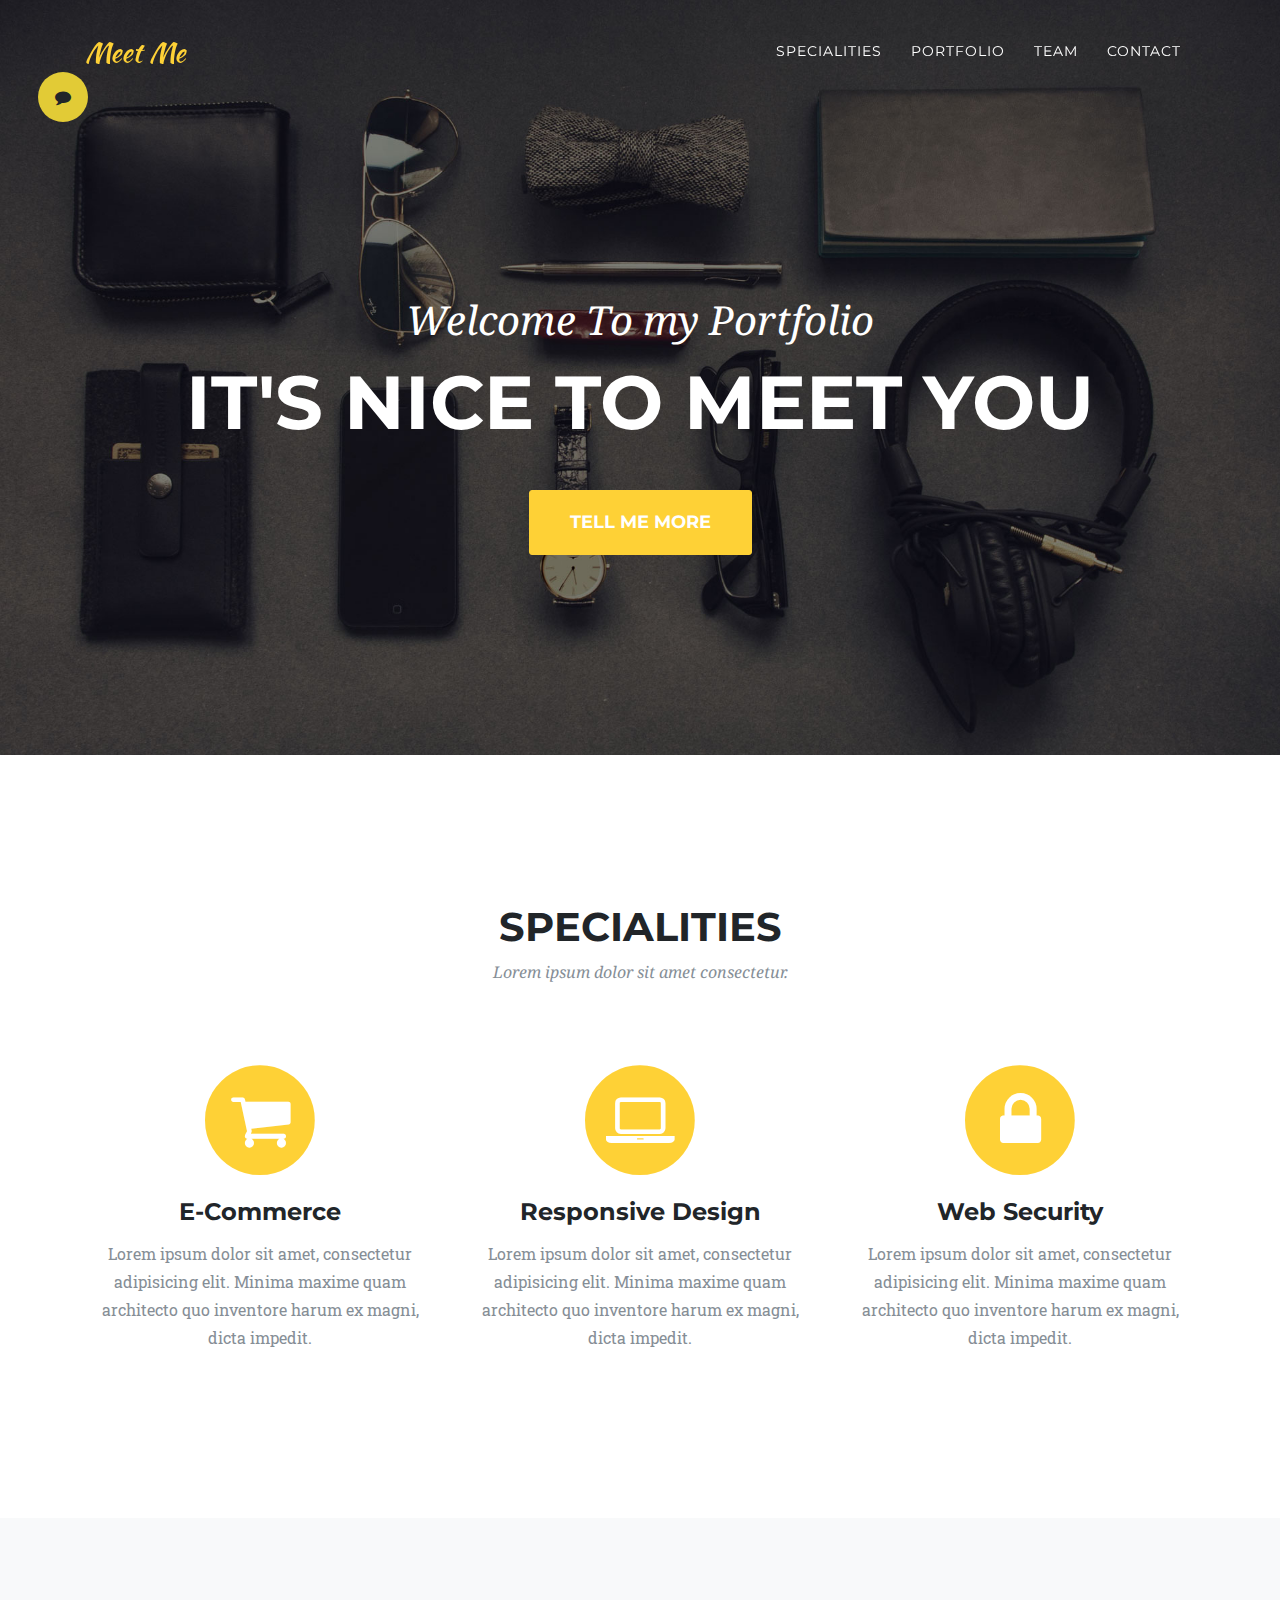
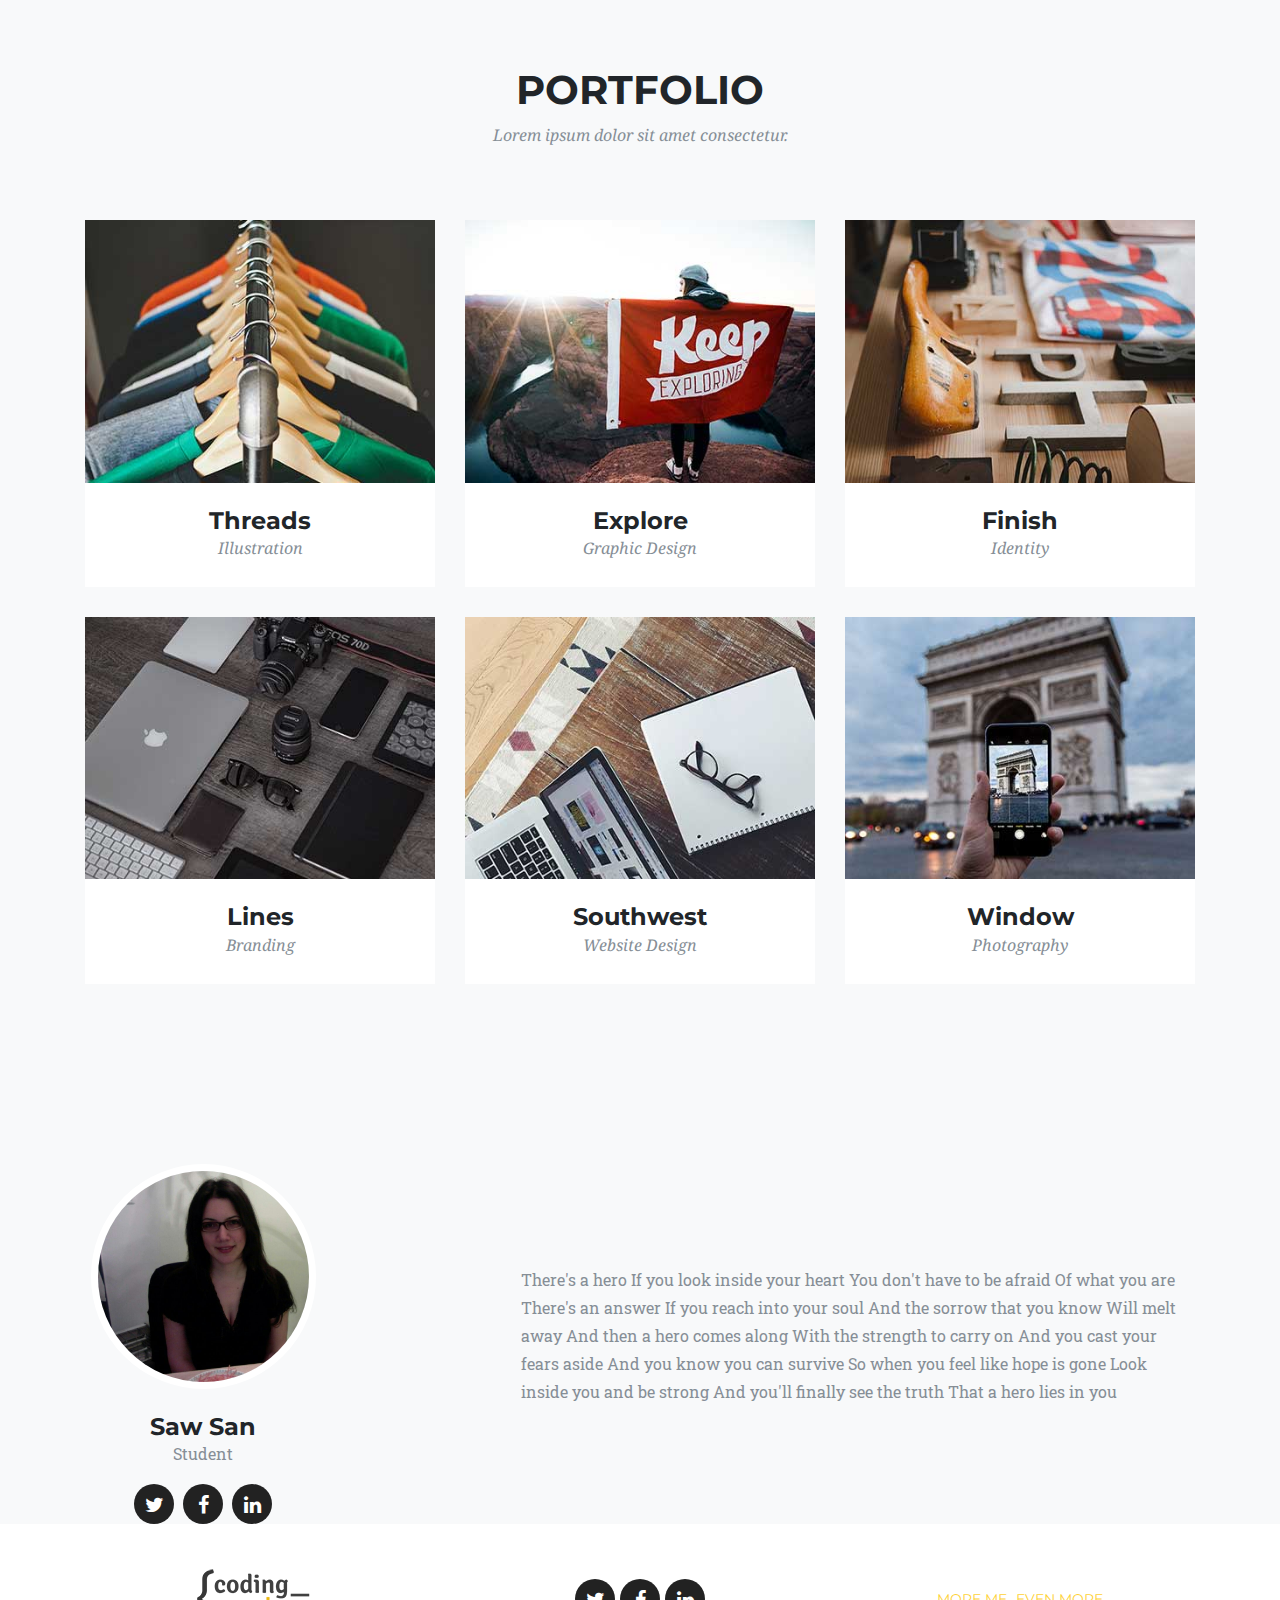
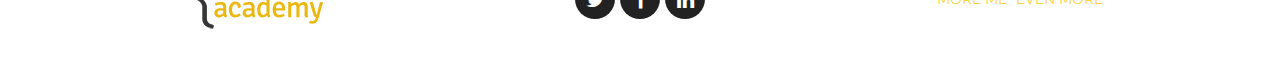
==== index.html @ 02a00d08 "saw first commit" ====
<!DOCTYPE html>
<html lang="en">

<head>

  <meta charset="utf-8">
  <meta name="viewport" content="width=device-width, initial-scale=1, shrink-to-fit=no">
  <meta name="description" content="">
  <meta name="author" content="">

  <title>Sawsans</title>

  <!-- Bootstrap core CSS -->
  <link href="vendor/bootstrap/css/bootstrap.min.css" rel="stylesheet">

  <!-- Custom fonts for this template -->
  <link href="vendor/font-awesome/css/font-awesome.min.css" rel="stylesheet" type="text/css">
  <link href="https://fonts.googleapis.com/css?family=Montserrat:400,700" rel="stylesheet" type="text/css">
  <link href='https://fonts.googleapis.com/css?family=Kaushan+Script' rel='stylesheet' type='text/css'>
  <link href='https://fonts.googleapis.com/css?family=Droid+Serif:400,700,400italic,700italic' rel='stylesheet' type='text/css'>
  <link href='https://fonts.googleapis.com/css?family=Roboto+Slab:400,100,300,700' rel='stylesheet' type='text/css'>

  <!-- Custom styles for this template -->
  <link href="css/ca-gallery.css" rel="stylesheet">

</head>

<body id="page-top">

  <div class="offcanvas-btn" onClick="openCanvas()">
    <i class="fa fa-comment" aria-hidden="true"></i>
  </div>
  <aside class="offcanvas-aside">

  <!-- Contact -->
  <section id="contact">
    <h4>Contact ME</h4>
  </section>
    
  </aside>

  <!-- Navigation -->
  <nav class="navbar navbar-expand-lg navbar-dark fixed-top" id="mainNav">
    <div class="container">
      <a class="navbar-brand js-scroll-trigger" href="#page-top">Meet Me</a>
      <button class="navbar-toggler navbar-toggler-right" type="button" data-toggle="collapse" data-target="#navbarResponsive"
        aria-controls="navbarResponsive" aria-expanded="false" aria-label="Toggle navigation">
          <i class="fa fa-bars"></i>
        </button>
      <div class="collapse navbar-collapse" id="navbarResponsive">
        <ul class="navbar-nav ml-auto">
          <li class="nav-item">
            <a class="nav-link js-scroll-trigger" href="#services">Specialities</a>
          </li>
          <li class="nav-item">
            <a class="nav-link js-scroll-trigger" href="#portfolio">Portfolio</a>
          </li>
          <li class="nav-item">
            <a class="nav-link js-scroll-trigger" href="#team">Team</a>
          </li>
          <li class="nav-item">
            <a class="nav-link js-scroll-trigger" href="#contact">Contact</a>
          </li>
        </ul>
      </div>
    </div>
  </nav>

  <!-- Header -->
  <header class="masthead">
    <div class="container">
      <div class="intro-text">
        <div class="intro-lead-in">Welcome To my Portfolio</div>
        <div class="intro-heading">It's Nice To Meet You</div>
        <a class="btn btn-xl js-scroll-trigger" href="#services">Tell Me More</a>
      </div>
    </div>
  </header>

  <!-- Services -->
  <section id="services">
    <div class="container">
      <div class="row">
        <div class="col-lg-12 text-center">
          <h2 class="section-heading">Specialities</h2>
          <h3 class="section-subheading text-muted">Lorem ipsum dolor sit amet consectetur.</h3>
        </div>
      </div>
      <div class="row text-center">
        <div class="col-md-4">
          <span class="fa-stack fa-4x">
              <i class="fa fa-circle fa-stack-2x text-primary"></i>
              <i class="fa fa-shopping-cart fa-stack-1x fa-inverse"></i>
            </span>
          <h4 class="service-heading">E-Commerce</h4>
          <p class="text-muted">Lorem ipsum dolor sit amet, consectetur adipisicing elit. Minima maxime quam architecto quo inventore harum ex
            magni, dicta impedit.</p>
        </div>
        <div class="col-md-4">
          <span class="fa-stack fa-4x">
              <i class="fa fa-circle fa-stack-2x text-primary"></i>
              <i class="fa fa-laptop fa-stack-1x fa-inverse"></i>
            </span>
          <h4 class="service-heading">Responsive Design</h4>
          <p class="text-muted">Lorem ipsum dolor sit amet, consectetur adipisicing elit. Minima maxime quam architecto quo inventore harum ex
            magni, dicta impedit.</p>
        </div>
        <div class="col-md-4">
          <span class="fa-stack fa-4x">
              <i class="fa fa-circle fa-stack-2x text-primary"></i>
              <i class="fa fa-lock fa-stack-1x fa-inverse"></i>
            </span>
          <h4 class="service-heading">Web Security</h4>
          <p class="text-muted">Lorem ipsum dolor sit amet, consectetur adipisicing elit. Minima maxime quam architecto quo inventore harum ex
            magni, dicta impedit.</p>
        </div>
      </div>
    </div>
  </section>

  <!-- Portfolio Grid -->
  <section class="bg-light" id="portfolio">
    <div class="container">
      <div class="row">
        <div class="col-lg-12 text-center">
          <h2 class="section-heading">Portfolio</h2>
          <h3 class="section-subheading text-muted">Lorem ipsum dolor sit amet consectetur.</h3>
        </div>
      </div>
      <div class="row">
        <div class="col-md-4 col-sm-6 portfolio-item">
          <a class="portfolio-link" data-toggle="modal" href="#portfolioModal1">
            <div class="portfolio-hover">
              <div class="portfolio-hover-content">
                <i class="fa fa-plus fa-3x"></i>
              </div>
            </div>
            <img class="img-fluid" src="img/portfolio/01-thumbnail.jpg" alt="">
          </a>
          <div class="portfolio-caption">
            <h4>Threads</h4>
            <p class="text-muted">Illustration</p>
          </div>
        </div>
        <div class="col-md-4 col-sm-6 portfolio-item">
          <a class="portfolio-link" data-toggle="modal" href="#portfolioModal2">
            <div class="portfolio-hover">
              <div class="portfolio-hover-content">
                <i class="fa fa-plus fa-3x"></i>
              </div>
            </div>
            <img class="img-fluid" src="img/portfolio/02-thumbnail.jpg" alt="">
          </a>
          <div class="portfolio-caption">
            <h4>Explore</h4>
            <p class="text-muted">Graphic Design</p>
          </div>
        </div>
        <div class="col-md-4 col-sm-6 portfolio-item">
          <a class="portfolio-link" data-toggle="modal" href="#portfolioModal3">
            <div class="portfolio-hover">
              <div class="portfolio-hover-content">
                <i class="fa fa-plus fa-3x"></i>
              </div>
            </div>
            <img class="img-fluid" src="img/portfolio/03-thumbnail.jpg" alt="">
          </a>
          <div class="portfolio-caption">
            <h4>Finish</h4>
            <p class="text-muted">Identity</p>
          </div>
        </div>
        <div class="col-md-4 col-sm-6 portfolio-item">
          <a class="portfolio-link" data-toggle="modal" href="#portfolioModal4">
            <div class="portfolio-hover">
              <div class="portfolio-hover-content">
                <i class="fa fa-plus fa-3x"></i>
              </div>
            </div>
            <img class="img-fluid" src="img/portfolio/04-thumbnail.jpg" alt="">
          </a>
          <div class="portfolio-caption">
            <h4>Lines</h4>
            <p class="text-muted">Branding</p>
          </div>
        </div>
        <div class="col-md-4 col-sm-6 portfolio-item">
          <a class="portfolio-link" data-toggle="modal" href="#portfolioModal5">
            <div class="portfolio-hover">
              <div class="portfolio-hover-content">
                <i class="fa fa-plus fa-3x"></i>
              </div>
            </div>
            <img class="img-fluid" src="img/portfolio/05-thumbnail.jpg" alt="">
          </a>
          <div class="portfolio-caption">
            <h4>Southwest</h4>
            <p class="text-muted">Website Design</p>
          </div>
        </div>
        <div class="col-md-4 col-sm-6 portfolio-item">
          <a class="portfolio-link" data-toggle="modal" href="#portfolioModal6">
            <div class="portfolio-hover">
              <div class="portfolio-hover-content">
                <i class="fa fa-plus fa-3x"></i>
              </div>
            </div>
            <img class="img-fluid" src="img/portfolio/06-thumbnail.jpg" alt="">
          </a>
          <div class="portfolio-caption">
            <h4>Window</h4>
            <p class="text-muted">Photography</p>
          </div>
        </div>
      </div>
    </div>
  </section>


  <!-- Team -->
  <section class="bg-light" id="team" style="padding: 0px;">
      <div class="row">
        <div class="col-sm-4">
          <div class="team-member">
            <img class="mx-auto rounded-circle" src="img/team/2.jpg" alt="">
            <h4>Saw San</h4>
            <p class="text-muted">Student</p>
            <ul class="list-inline social-buttons">
              <li class="list-inline-item">
                <a href="https://twitter.com/SawsanElhade">
                    <i class="fa fa-twitter"></i>
                  </a>
              </li>
              <li class="list-inline-item">
                <a href="http://facebook.com/SawsanElhadi1979" >
                    <i class="fa fa-facebook"></i>
                  </a>
              </li>
              <li class="list-inline-item">
                <a href="https://www.linkedin.com/in/sawsan-elhade-a2a3b612a/">
                    <i class="fa fa-linkedin"></i>
                  </a>
              </li>
            </ul>
          </div>
        </div>
        <div class="col-sm-8 flex-align-center">
            <p class="large text-muted  about-description">
              There's a hero
              If you look inside your heart
              You don't have to be afraid
              Of what you are
              There's an answer
              If you reach into your soul
              And the sorrow that you know
              Will melt away
              
              And then a hero comes along
              With the strength to carry on
              And you cast your fears aside
              And you know you can survive
              So when you feel like hope is gone
              Look inside you and be strong
              And you'll finally see the truth
              That a hero lies in you</p>    
        </div>
      </div>
  </section>


  <!-- Footer -->
  <footer>
    <div class="container">
      <div class="row">
        <div class="col-md-4 flex-align-center">
          <a href="http://coding-academy.org" target="_blank">
            <img src="./img/ca-logo.png" alt="">
          </a>
        </div>
        <div class="col-md-4 flex-align-center">
          <ul class="list-inline social-buttons flex-align-center">
            <li class="list-inline-item">
              <a href="https://twitter.com/SawsanElhade">
                  <i class="fa fa-twitter"></i>
                </a>
            </li>
            <li class="list-inline-item flex-align-center">
              <a href="https://www.facebook.com/SawsanElhadi1979">
                  <i class="fa fa-facebook"></i>
                </a>
            </li>
            <li class="list-inline-item">
              <a href="https://www.linkedin.com/in/sawsan-elhade-a2a3b612a/">
                  <i class="fa fa-linkedin"></i>
                </a>
            </li>
          </ul>
        </div>
        <div class="col-md-4 flex-align-center">
            <ul class="list-inline quicklinks">
            <li class="list-inline-item">
              <a href="#">More Me</a>
            </li>
            <li class="list-inline-item">
              <a href="#">Even More</a>
            </li>
          </ul>
        </div>
      </div>
    </div>
  </footer>

  <!-- Portfolio Modals -->

  <!-- Modal 1 -->
  <div class="portfolio-modal modal fade" id="portfolioModal1" tabindex="-1" role="dialog" aria-hidden="true">
    <div class="modal-dialog">
      <div class="modal-content">
        <div class="close-modal" data-dismiss="modal">
          <div class="lr">
            <div class="rl"></div>
          </div>
        </div>
        <div class="container">
          <div class="row">
            <div class="col-lg-8 mx-auto">
              <div class="modal-body">
                <!-- Project Details Go Here -->
                <h2>Project Name</h2>
                <p class="item-intro text-muted">Lorem ipsum dolor sit amet consectetur.</p>
                <img class="img-fluid d-block mx-auto" src="img/portfolio/01-full.jpg" alt="">
                <p>Use this area to describe your project. Lorem ipsum dolor sit amet, consectetur adipisicing elit. Est blanditiis
                  dolorem culpa incidunt minus dignissimos deserunt repellat aperiam quasi sunt officia expedita beatae cupiditate,
                  maiores repudiandae, nostrum, reiciendis facere nemo!</p>
                <ul class="list-inline">
                  <li>Date: January 2017</li>
                  <li>Client: Threads</li>
                  <li>Category: Illustration</li>
                </ul>
                <button class="btn btn-primary" data-dismiss="modal" type="button">
                    <i class="fa fa-times"></i>
                    Close Project</button>
              </div>
            </div>
          </div>
        </div>
      </div>
    </div>
  </div>

  <!-- Modal 2 -->
  <div class="portfolio-modal modal fade" id="portfolioModal2" tabindex="-1" role="dialog" aria-hidden="true">
    <div class="modal-dialog">
      <div class="modal-content">
        <div class="close-modal" data-dismiss="modal">
          <div class="lr">
            <div class="rl"></div>
          </div>
        </div>
        <div class="container">
          <div class="row">
            <div class="col-lg-8 mx-auto">
              <div class="modal-body">
                <!-- Project Details Go Here -->
                <h2>Project Name</h2>
                <p class="item-intro text-muted">Lorem ipsum dolor sit amet consectetur.</p>
                <img class="img-fluid d-block mx-auto" src="img/portfolio/02-full.jpg" alt="">
                <p>Use this area to describe your project. Lorem ipsum dolor sit amet, consectetur adipisicing elit. Est blanditiis
                  dolorem culpa incidunt minus dignissimos deserunt repellat aperiam quasi sunt officia expedita beatae cupiditate,
                  maiores repudiandae, nostrum, reiciendis facere nemo!</p>
                <ul class="list-inline">
                  <li>Date: January 2017</li>
                  <li>Client: Explore</li>
                  <li>Category: Graphic Design</li>
                </ul>
                <button class="btn btn-primary" data-dismiss="modal" type="button">
                    <i class="fa fa-times"></i>
                    Close Project</button>
              </div>
            </div>
          </div>
        </div>
      </div>
    </div>
  </div>

  <!-- Modal 3 -->
  <div class="portfolio-modal modal fade" id="portfolioModal3" tabindex="-1" role="dialog" aria-hidden="true">
    <div class="modal-dialog">
      <div class="modal-content">
        <div class="close-modal" data-dismiss="modal">
          <div class="lr">
            <div class="rl"></div>
          </div>
        </div>
        <div class="container">
          <div class="row">
            <div class="col-lg-8 mx-auto">
              <div class="modal-body">
                <!-- Project Details Go Here -->
                <h2>Project Name</h2>
                <p class="item-intro text-muted">Lorem ipsum dolor sit amet consectetur.</p>
                <img class="img-fluid d-block mx-auto" src="img/portfolio/03-full.jpg" alt="">
                <p>Use this area to describe your project. Lorem ipsum dolor sit amet, consectetur adipisicing elit. Est blanditiis
                  dolorem culpa incidunt minus dignissimos deserunt repellat aperiam quasi sunt officia expedita beatae cupiditate,
                  maiores repudiandae, nostrum, reiciendis facere nemo!</p>
                <ul class="list-inline">
                  <li>Date: January 2017</li>
                  <li>Client: Finish</li>
                  <li>Category: Identity</li>
                </ul>
                <button class="btn btn-primary" data-dismiss="modal" type="button">
                    <i class="fa fa-times"></i>
                    Close Project</button>
              </div>
            </div>
          </div>
        </div>
      </div>
    </div>
  </div>

  <!-- Modal 4 -->
  <div class="portfolio-modal modal fade" id="portfolioModal4" tabindex="-1" role="dialog" aria-hidden="true">
    <div class="modal-dialog">
      <div class="modal-content">
        <div class="close-modal" data-dismiss="modal">
          <div class="lr">
            <div class="rl"></div>
          </div>
        </div>
        <div class="container">
          <div class="row">
            <div class="col-lg-8 mx-auto">
              <div class="modal-body">
                <!-- Project Details Go Here -->
                <h2>Project Name</h2>
                <p class="item-intro text-muted">Lorem ipsum dolor sit amet consectetur.</p>
                <img class="img-fluid d-block mx-auto" src="img/portfolio/04-full.jpg" alt="">
                <p>Use this area to describe your project. Lorem ipsum dolor sit amet, consectetur adipisicing elit. Est blanditiis
                  dolorem culpa incidunt minus dignissimos deserunt repellat aperiam quasi sunt officia expedita beatae cupiditate,
                  maiores repudiandae, nostrum, reiciendis facere nemo!</p>
                <ul class="list-inline">
                  <li>Date: January 2017</li>
                  <li>Client: Lines</li>
                  <li>Category: Branding</li>
                </ul>
                <button class="btn btn-primary" data-dismiss="modal" type="button">
                    <i class="fa fa-times"></i>
                    Close Project</button>
              </div>
            </div>
          </div>
        </div>
      </div>
    </div>
  </div>

  <!-- Modal 5 -->
  <div class="portfolio-modal modal fade" id="portfolioModal5" tabindex="-1" role="dialog" aria-hidden="true">
    <div class="modal-dialog">
      <div class="modal-content">
        <div class="close-modal" data-dismiss="modal">
          <div class="lr">
            <div class="rl"></div>
          </div>
        </div>
        <div class="container">
          <div class="row">
            <div class="col-lg-8 mx-auto">
              <div class="modal-body">
                <!-- Project Details Go Here -->
                <h2>Project Name</h2>
                <p class="item-intro text-muted">Lorem ipsum dolor sit amet consectetur.</p>
                <img class="img-fluid d-block mx-auto" src="img/portfolio/05-full.jpg" alt="">
                <p>Use this area to describe your project. Lorem ipsum dolor sit amet, consectetur adipisicing elit. Est blanditiis
                  dolorem culpa incidunt minus dignissimos deserunt repellat aperiam quasi sunt officia expedita beatae cupiditate,
                  maiores repudiandae, nostrum, reiciendis facere nemo!</p>
                <ul class="list-inline">
                  <li>Date: January 2017</li>
                  <li>Client: Southwest</li>
                  <li>Category: Website Design</li>
                </ul>
                <button class="btn btn-primary" data-dismiss="modal" type="button">
                    <i class="fa fa-times"></i>
                    Close Project</button>
              </div>
            </div>
          </div>
        </div>
      </div>
    </div>
  </div>

  <!-- Modal 6 -->
  <div class="portfolio-modal modal fade" id="portfolioModal6" tabindex="-1" role="dialog" aria-hidden="true">
    <div class="modal-dialog">
      <div class="modal-content">
        <div class="close-modal" data-dismiss="modal">
          <div class="lr">
            <div class="rl"></div>
          </div>
        </div>
        <div class="container">
          <div class="row">
            <div class="col-lg-8 mx-auto">
              <div class="modal-body">
                <!-- Project Details Go Here -->
                <h2>Project Name</h2>
                <p class="item-intro text-muted">Lorem ipsum dolor sit amet consectetur.</p>
                <img class="img-fluid d-block mx-auto" src="img/portfolio/06-full.jpg" alt="">
                <p>Use this area to describe your project. Lorem ipsum dolor sit amet, consectetur adipisicing elit. Est blanditiis
                  dolorem culpa incidunt minus dignissimos deserunt repellat aperiam quasi sunt officia expedita beatae cupiditate,
                  maiores repudiandae, nostrum, reiciendis facere nemo!</p>
                <ul class="list-inline">
                  <li>Date: January 2017</li>
                  <li>Client: Window</li>
                  <li>Category: Photography</li>
                </ul>
                <button class="btn btn-primary" data-dismiss="modal" type="button">
                    <i class="fa fa-times"></i>
                    Close Project</button>
              </div>
            </div>
          </div>
        </div>
      </div>
    </div>
  </div>

  <!-- Bootstrap core JavaScript -->
  <script src="vendor/jquery/jquery.min.js"></script>
  <script src="vendor/popper/popper.min.js"></script>
  <script src="vendor/bootstrap/js/bootstrap.min.js"></script>

  <!-- Plugin JavaScript -->
  <script src="vendor/jquery-easing/jquery.easing.min.js"></script>

  <!-- Custom scripts for this template -->
  <script src="js/ca-gallery.js"></script>
  <script src="js/offCanvas.js"></script>


</body>

</html>
---- css/ca-gallery.css ----
body {
  overflow-x: hidden;
  font-family: 'Roboto Slab', 'Helvetica Neue', Helvetica, Arial, sans-serif; }

p {
  line-height: 1.75; }

a {
  color: #fed136; }
  a.active, a:active, a:focus, a:hover {
    color: #fec503; }

h1,
h2,
h3,
h4,
h5,
h6 {
  font-weight: 700;
  font-family: 'Montserrat', 'Helvetica Neue', Helvetica, Arial, sans-serif;
  text-transform: uppercase; }

section {
  padding: 100px 0; }
  section h2.section-heading {
    font-size: 40px;
    margin-top: 0;
    margin-bottom: 15px; }
  section h3.section-subheading {
    font-size: 16px;
    font-weight: 400;
    font-style: italic;
    margin-bottom: 75px;
    text-transform: none;
    font-family: 'Droid Serif', 'Helvetica Neue', Helvetica, Arial, sans-serif; }

@media (min-width: 768px) {
  section {
    padding: 150px 0; } }

::-moz-selection {
  background: #fed136;
  text-shadow: none; }

::selection {
  background: #fed136;
  text-shadow: none; }

img::selection {
  background: transparent; }

img::-moz-selection {
  background: transparent; }

body {
  -webkit-tap-highlight-color: #fed136; }

.offcanvas-btn {
  z-index: 100000;
  position: fixed;
  top: 8%;
  left: 3%;
  height: 50px;
  width: 50px;
  background: #e2cb36;
  border-radius: 50%;
  display: flex;
  justify-content: center;
  align-items: center;
  cursor: pointer;
  margin-left: 0;
  transition: all 0.3s ease; }

.offcanvas-btn-open {
  margin-left: 30vw; }

.offcanvas-aside {
  position: fixed;
  height: 100%;
  z-index: 100000;
  background: red;
  width: 30vw;
  left: -30vw;
  transition: all 0.3s ease;
  display: flex;
  flex-direction: column;
  align-items: center;
  justify-content: space-around; }
  .offcanvas-aside img {
    border-radius: 50%; }
  .offcanvas-aside p {
    text-align: center; }
  .offcanvas-aside .offcanvas-content-suffix {
    height: 20%; }

.offcanvas-aside-open {
  left: 0; }

#mainNav {
  background-color: #222222; }
  #mainNav .navbar-toggler {
    font-size: 12px;
    right: 0;
    padding: 13px;
    text-transform: uppercase;
    color: white;
    border: 0;
    background-color: #fed136;
    font-family: 'Montserrat', 'Helvetica Neue', Helvetica, Arial, sans-serif;
    text-transform: uppercase; }
  #mainNav .navbar-brand {
    color: #fed136;
    font-family: 'Kaushan Script', 'Helvetica Neue', Helvetica, Arial, cursive; }
    #mainNav .navbar-brand.active, #mainNav .navbar-brand:active, #mainNav .navbar-brand:focus, #mainNav .navbar-brand:hover {
      color: #fec503; }
  #mainNav .navbar-nav .nav-item .nav-link {
    font-size: 90%;
    font-weight: 400;
    padding: 0.75em 0;
    letter-spacing: 1px;
    color: white;
    font-family: 'Montserrat', 'Helvetica Neue', Helvetica, Arial, sans-serif;
    text-transform: uppercase; }
    #mainNav .navbar-nav .nav-item .nav-link.active, #mainNav .navbar-nav .nav-item .nav-link:hover {
      color: #fed136; }

@media (min-width: 992px) {
  #mainNav {
    padding-top: 25px;
    padding-bottom: 25px;
    -webkit-transition: padding-top 0.3s, padding-bottom 0.3s;
    -moz-transition: padding-top 0.3s, padding-bottom 0.3s;
    transition: padding-top 0.3s, padding-bottom 0.3s;
    border: none;
    background-color: transparent; }
    #mainNav .navbar-brand {
      font-size: 1.75em;
      -webkit-transition: all 0.3s;
      -moz-transition: all 0.3s;
      transition: all 0.3s; }
    #mainNav .navbar-nav .nav-item .nav-link {
      padding: 1.1em 1em !important; }
    #mainNav.navbar-shrink {
      padding-top: 0;
      padding-bottom: 0;
      background-color: #222222; }
      #mainNav.navbar-shrink .navbar-brand {
        font-size: 1.25em;
        padding: 12px 0; } }

header.masthead {
  text-align: center;
  color: white;
  background-image: url("../img/header-bg.jpg");
  background-repeat: no-repeat;
  background-attachment: scroll;
  background-position: center center;
  -webkit-background-size: cover;
  -moz-background-size: cover;
  -o-background-size: cover;
  background-size: cover; }
  header.masthead .intro-text {
    padding-top: 150px;
    padding-bottom: 100px; }
    header.masthead .intro-text .intro-lead-in {
      font-size: 22px;
      font-style: italic;
      line-height: 22px;
      margin-bottom: 25px;
      font-family: 'Droid Serif', 'Helvetica Neue', Helvetica, Arial, sans-serif; }
    header.masthead .intro-text .intro-heading {
      font-size: 50px;
      font-weight: 700;
      line-height: 50px;
      margin-bottom: 25px;
      font-family: 'Montserrat', 'Helvetica Neue', Helvetica, Arial, sans-serif;
      text-transform: uppercase; }

@media (min-width: 768px) {
  header.masthead .intro-text {
    padding-top: 300px;
    padding-bottom: 200px; }
    header.masthead .intro-text .intro-lead-in {
      font-size: 40px;
      font-style: italic;
      line-height: 40px;
      margin-bottom: 25px;
      font-family: 'Droid Serif', 'Helvetica Neue', Helvetica, Arial, sans-serif; }
    header.masthead .intro-text .intro-heading {
      font-size: 75px;
      font-weight: 700;
      line-height: 75px;
      margin-bottom: 50px;
      font-family: 'Montserrat', 'Helvetica Neue', Helvetica, Arial, sans-serif;
      text-transform: uppercase; } }

.service-heading {
  margin: 15px 0;
  text-transform: none; }

#portfolio .portfolio-item {
  right: 0;
  margin: 0 0 15px; }
  #portfolio .portfolio-item .portfolio-link {
    position: relative;
    display: block;
    max-width: 400px;
    margin: 0 auto;
    cursor: pointer; }
    #portfolio .portfolio-item .portfolio-link .portfolio-hover {
      position: absolute;
      width: 100%;
      height: 100%;
      -webkit-transition: all ease 0.5s;
      -moz-transition: all ease 0.5s;
      transition: all ease 0.5s;
      opacity: 0;
      background: rgba(254, 209, 54, 0.9); }
      #portfolio .portfolio-item .portfolio-link .portfolio-hover:hover {
        opacity: 1; }
      #portfolio .portfolio-item .portfolio-link .portfolio-hover .portfolio-hover-content {
        font-size: 20px;
        position: absolute;
        top: 50%;
        width: 100%;
        height: 20px;
        margin-top: -12px;
        text-align: center;
        color: white; }
        #portfolio .portfolio-item .portfolio-link .portfolio-hover .portfolio-hover-content i {
          margin-top: -12px; }
        #portfolio .portfolio-item .portfolio-link .portfolio-hover .portfolio-hover-content h3,
        #portfolio .portfolio-item .portfolio-link .portfolio-hover .portfolio-hover-content h4 {
          margin: 0; }
  #portfolio .portfolio-item .portfolio-caption {
    max-width: 400px;
    margin: 0 auto;
    padding: 25px;
    text-align: center;
    background-color: white; }
    #portfolio .portfolio-item .portfolio-caption h4 {
      margin: 0;
      text-transform: none; }
    #portfolio .portfolio-item .portfolio-caption p {
      font-size: 16px;
      font-style: italic;
      margin: 0;
      font-family: 'Droid Serif', 'Helvetica Neue', Helvetica, Arial, sans-serif; }

#portfolio * {
  z-index: 2; }

@media (min-width: 767px) {
  #portfolio .portfolio-item {
    margin: 0 0 30px; } }

.portfolio-modal .modal-dialog {
  max-width: none;
  height: 100%;
  margin: 0; }

.portfolio-modal .modal-content {
  min-height: 100%;
  padding: 100px 0;
  text-align: center;
  border: none;
  border-radius: 0;
  background-clip: border-box;
  -webkit-box-shadow: none;
  box-shadow: none; }
  .portfolio-modal .modal-content h2 {
    font-size: 3em;
    margin-bottom: 15px; }
  .portfolio-modal .modal-content p {
    margin-bottom: 30px; }
  .portfolio-modal .modal-content p.item-intro {
    font-size: 16px;
    font-style: italic;
    margin: 20px 0 30px;
    font-family: 'Droid Serif', 'Helvetica Neue', Helvetica, Arial, sans-serif; }
  .portfolio-modal .modal-content ul.list-inline {
    margin-top: 0;
    margin-bottom: 30px; }
  .portfolio-modal .modal-content img {
    margin-bottom: 30px; }
  .portfolio-modal .modal-content button {
    cursor: pointer; }

.portfolio-modal .close-modal {
  position: absolute;
  top: 25px;
  right: 25px;
  width: 75px;
  height: 75px;
  cursor: pointer;
  background-color: transparent; }
  .portfolio-modal .close-modal:hover {
    opacity: 0.3; }
  .portfolio-modal .close-modal .lr {
    /* Safari and Chrome */
    z-index: 1051;
    width: 1px;
    height: 75px;
    margin-left: 35px;
    /* IE 9 */
    -webkit-transform: rotate(45deg);
    -ms-transform: rotate(45deg);
    transform: rotate(45deg);
    background-color: #222222; }
    .portfolio-modal .close-modal .lr .rl {
      /* Safari and Chrome */
      z-index: 1052;
      width: 1px;
      height: 75px;
      /* IE 9 */
      -webkit-transform: rotate(90deg);
      -ms-transform: rotate(90deg);
      transform: rotate(90deg);
      background-color: #222222; }

.portfolio-modal .modal-backdrop {
  display: none;
  opacity: 0; }

.timeline {
  position: relative;
  padding: 0;
  list-style: none; }
  .timeline:before {
    position: absolute;
    top: 0;
    bottom: 0;
    left: 40px;
    width: 2px;
    margin-left: -1.5px;
    content: '';
    background-color: #f1f1f1; }
  .timeline > li {
    position: relative;
    min-height: 50px;
    margin-bottom: 50px; }
    .timeline > li:after, .timeline > li:before {
      display: table;
      content: ' '; }
    .timeline > li:after {
      clear: both; }
    .timeline > li .timeline-panel {
      position: relative;
      float: right;
      width: 100%;
      padding: 0 20px 0 100px;
      text-align: left; }
      .timeline > li .timeline-panel:before {
        right: auto;
        left: -15px;
        border-right-width: 15px;
        border-left-width: 0; }
      .timeline > li .timeline-panel:after {
        right: auto;
        left: -14px;
        border-right-width: 14px;
        border-left-width: 0; }
    .timeline > li .timeline-image {
      position: absolute;
      z-index: 100;
      left: 0;
      width: 80px;
      height: 80px;
      margin-left: 0;
      text-align: center;
      color: white;
      border: 7px solid #f1f1f1;
      border-radius: 100%;
      background-color: #fed136; }
      .timeline > li .timeline-image h4 {
        font-size: 10px;
        line-height: 14px;
        margin-top: 12px; }
    .timeline > li.timeline-inverted > .timeline-panel {
      float: right;
      padding: 0 20px 0 100px;
      text-align: left; }
      .timeline > li.timeline-inverted > .timeline-panel:before {
        right: auto;
        left: -15px;
        border-right-width: 15px;
        border-left-width: 0; }
      .timeline > li.timeline-inverted > .timeline-panel:after {
        right: auto;
        left: -14px;
        border-right-width: 14px;
        border-left-width: 0; }
    .timeline > li:last-child {
      margin-bottom: 0; }
  .timeline .timeline-heading h4 {
    margin-top: 0;
    color: inherit; }
    .timeline .timeline-heading h4.subheading {
      text-transform: none; }
  .timeline .timeline-body > ul,
  .timeline .timeline-body > p {
    margin-bottom: 0; }

@media (min-width: 768px) {
  .timeline:before {
    left: 50%; }
  .timeline > li {
    min-height: 100px;
    margin-bottom: 100px; }
    .timeline > li .timeline-panel {
      float: left;
      width: 41%;
      padding: 0 20px 20px 30px;
      text-align: right; }
    .timeline > li .timeline-image {
      left: 50%;
      width: 100px;
      height: 100px;
      margin-left: -50px; }
      .timeline > li .timeline-image h4 {
        font-size: 13px;
        line-height: 18px;
        margin-top: 16px; }
    .timeline > li.timeline-inverted > .timeline-panel {
      float: right;
      padding: 0 30px 20px 20px;
      text-align: left; } }

@media (min-width: 992px) {
  .timeline > li {
    min-height: 150px; }
    .timeline > li .timeline-panel {
      padding: 0 20px 20px; }
    .timeline > li .timeline-image {
      width: 150px;
      height: 150px;
      margin-left: -75px; }
      .timeline > li .timeline-image h4 {
        font-size: 18px;
        line-height: 26px;
        margin-top: 30px; }
    .timeline > li.timeline-inverted > .timeline-panel {
      padding: 0 20px 20px; } }

@media (min-width: 1200px) {
  .timeline > li {
    min-height: 170px; }
    .timeline > li .timeline-panel {
      padding: 0 20px 20px 100px; }
    .timeline > li .timeline-image {
      width: 170px;
      height: 170px;
      margin-left: -85px; }
      .timeline > li .timeline-image h4 {
        margin-top: 40px; }
    .timeline > li.timeline-inverted > .timeline-panel {
      padding: 0 100px 20px 20px; } }

.team-member {
  text-align: center; }
  .team-member img {
    width: 225px;
    height: 225px;
    border: 7px solid white; }
  .team-member h4 {
    margin-top: 25px;
    margin-bottom: 0;
    text-transform: none; }
  .team-member p {
    margin-top: 0; }

.about-description {
  max-width: 80%; }

@media (max-width: 800px) {
  .about-description {
    text-align: center;
    margin-top: 1rem;
    margin-bottom: 1rem; } }


footer {
  padding: 25px 0;
  text-align: center; }
  footer span.copyright {
    font-size: 90%;
    line-height: 40px;
    text-transform: none;
    font-family: 'Montserrat', 'Helvetica Neue', Helvetica, Arial, sans-serif;
    text-transform: uppercase; }
  footer ul.quicklinks {
    font-size: 90%;
    line-height: 40px;
    margin-bottom: 0;
    text-transform: none;
    font-family: 'Montserrat', 'Helvetica Neue', Helvetica, Arial, sans-serif;
    text-transform: uppercase; }

ul.social-buttons {
  margin-bottom: 0; }
  ul.social-buttons li a {
    font-size: 20px;
    line-height: 40px;
    display: block;
    width: 40px;
    height: 40px;
    -webkit-transition: all 0.3s;
    -moz-transition: all 0.3s;
    transition: all 0.3s;
    color: white;
    border-radius: 100%;
    outline: none;
    background-color: #222222; }
    ul.social-buttons li a:active, ul.social-buttons li a:focus, ul.social-buttons li a:hover {
      background-color: #fed136; }

.flex-align-center {
  display: flex;
  justify-content: center;
  align-items: center; }

.text-primary {
  color: #fed136 !important; }

.btn-primary {
  font-weight: 700;
  color: white;
  border-color: #fed136;
  background-color: #fed136;
  font-family: 'Montserrat', 'Helvetica Neue', Helvetica, Arial, sans-serif;
  text-transform: uppercase; }
  .btn-primary.focus, .btn-primary:focus {
    color: white;
    border-color: #b48b01;
    background-color: #fec503; }
  .btn-primary:hover {
    color: white;
    border-color: #f6bf01;
    background-color: #fec503; }
  .btn-primary.active, .btn-primary:active,
  .open > .btn-primary.dropdown-toggle {
    color: white;
    border-color: #f6bf01;
    background-color: #fec503; }
    .btn-primary.active.focus, .btn-primary.active:focus, .btn-primary.active:hover, .btn-primary:active.focus, .btn-primary:active:focus, .btn-primary:active:hover,
    .open > .btn-primary.dropdown-toggle.focus,
    .open > .btn-primary.dropdown-toggle:focus,
    .open > .btn-primary.dropdown-toggle:hover {
      color: white;
      border-color: #b48b01;
      background-color: #dcab01; }
  .btn-primary.active, .btn-primary:active,
  .open > .btn-primary.dropdown-toggle {
    background-image: none; }
  .btn-primary.disabled.focus, .btn-primary.disabled:focus, .btn-primary.disabled:hover, .btn-primary[disabled].focus, .btn-primary[disabled]:focus, .btn-primary[disabled]:hover,
  fieldset[disabled] .btn-primary.focus,
  fieldset[disabled] .btn-primary:focus,
  fieldset[disabled] .btn-primary:hover {
    border-color: #fed136;
    background-color: #fed136; }
  .btn-primary .badge {
    color: #fed136;
    background-color: white; }

.btn-xl {
  font-size: 18px;
  font-weight: 700;
  padding: 20px 40px;
  border-radius: 3px;
  color: white;
  border-color: #fed136;
  background-color: #fed136;
  font-family: 'Montserrat', 'Helvetica Neue', Helvetica, Arial, sans-serif;
  text-transform: uppercase; }
  .btn-xl.focus, .btn-xl:focus {
    color: white;
    border-color: #b48b01;
    background-color: #fec503; }
  .btn-xl:hover {
    color: white;
    border-color: #f6bf01;
    background-color: #fec503; }
  .btn-xl.active, .btn-xl:active,
  .open > .btn-xl.dropdown-toggle {
    color: white;
    border-color: #f6bf01;
    background-color: #fec503; }
    .btn-xl.active.focus, .btn-xl.active:focus, .btn-xl.active:hover, .btn-xl:active.focus, .btn-xl:active:focus, .btn-xl:active:hover,
    .open > .btn-xl.dropdown-toggle.focus,
    .open > .btn-xl.dropdown-toggle:focus,
    .open > .btn-xl.dropdown-toggle:hover {
      color: white;
      border-color: #b48b01;
      background-color: #dcab01; }
  .btn-xl.active, .btn-xl:active,
  .open > .btn-xl.dropdown-toggle {
    background-image: none; }
  .btn-xl.disabled.focus, .btn-xl.disabled:focus, .btn-xl.disabled:hover, .btn-xl[disabled].focus, .btn-xl[disabled]:focus, .btn-xl[disabled]:hover,
  fieldset[disabled] .btn-xl.focus,
  fieldset[disabled] .btn-xl:focus,
  fieldset[disabled] .btn-xl:hover {
    border-color: #fed136;
    background-color: #fed136; }
  .btn-xl .badge {
    color: #fed136;
    background-color: white; }
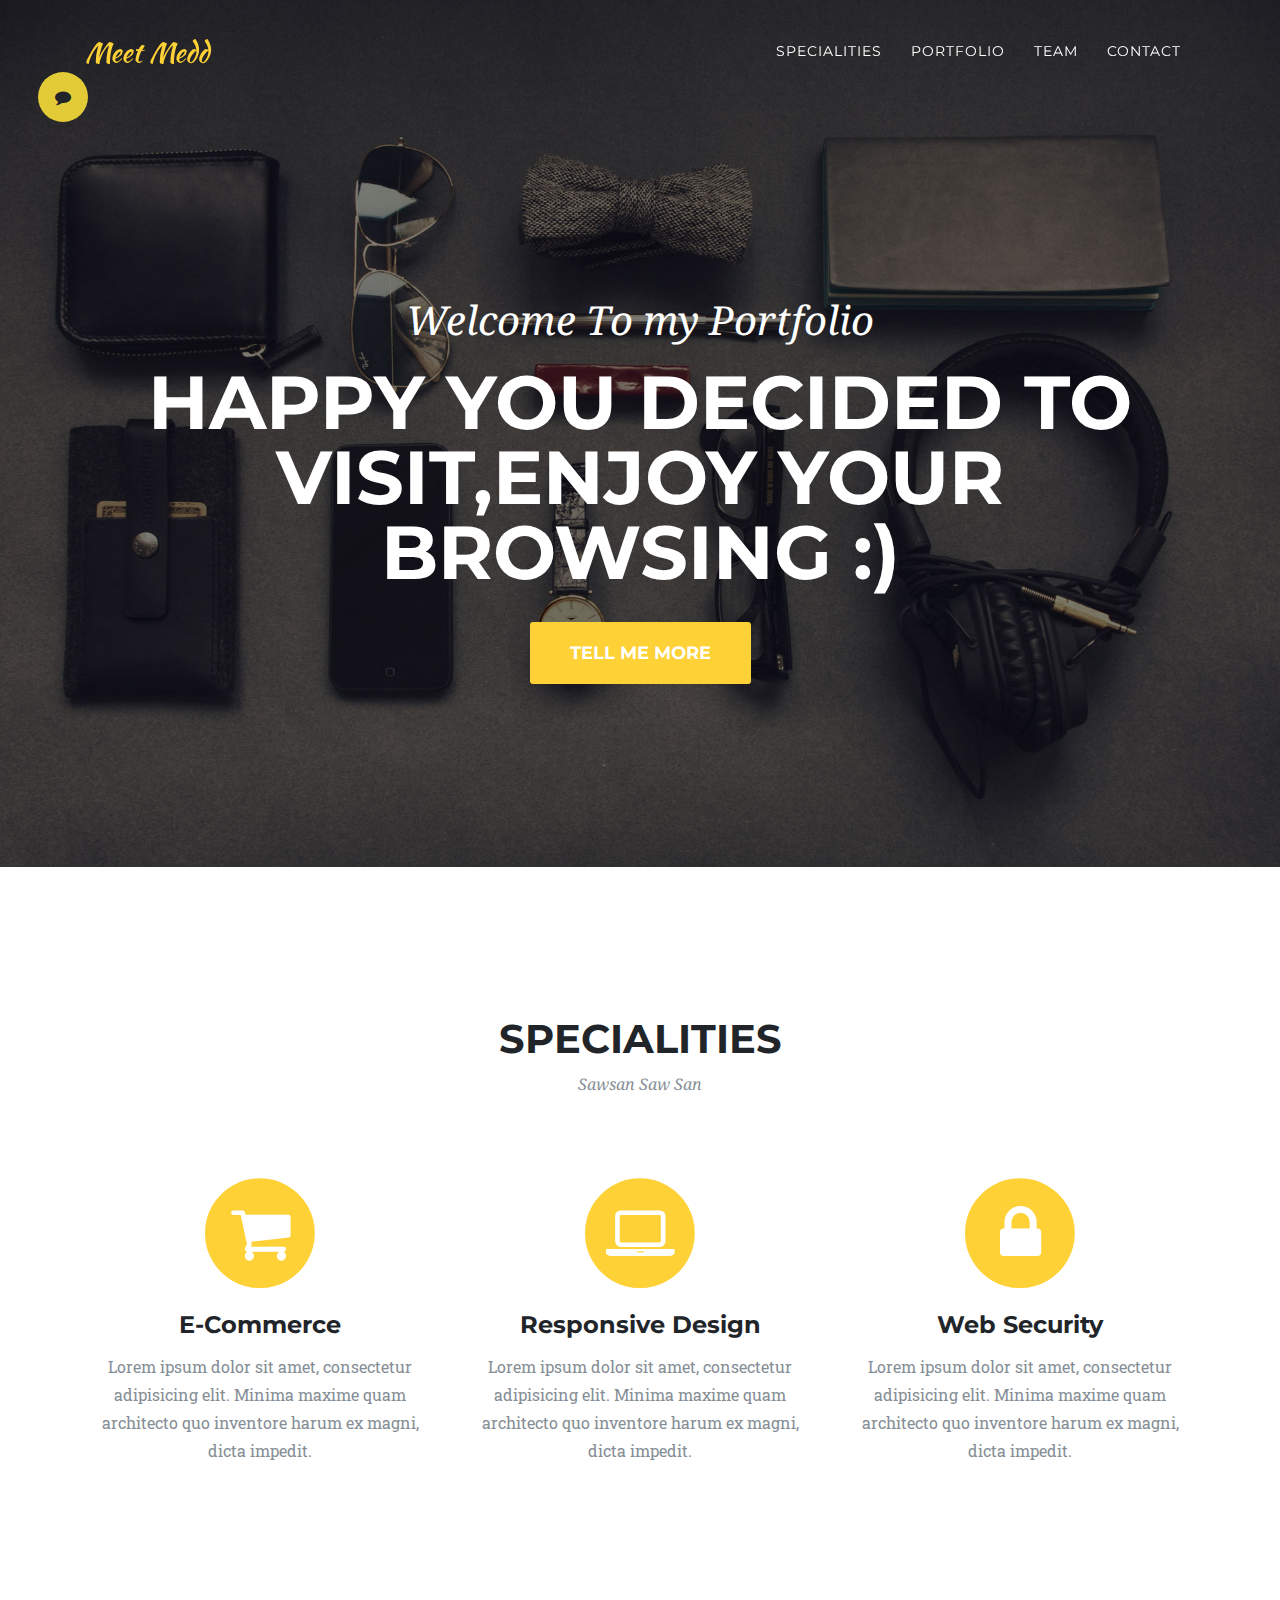
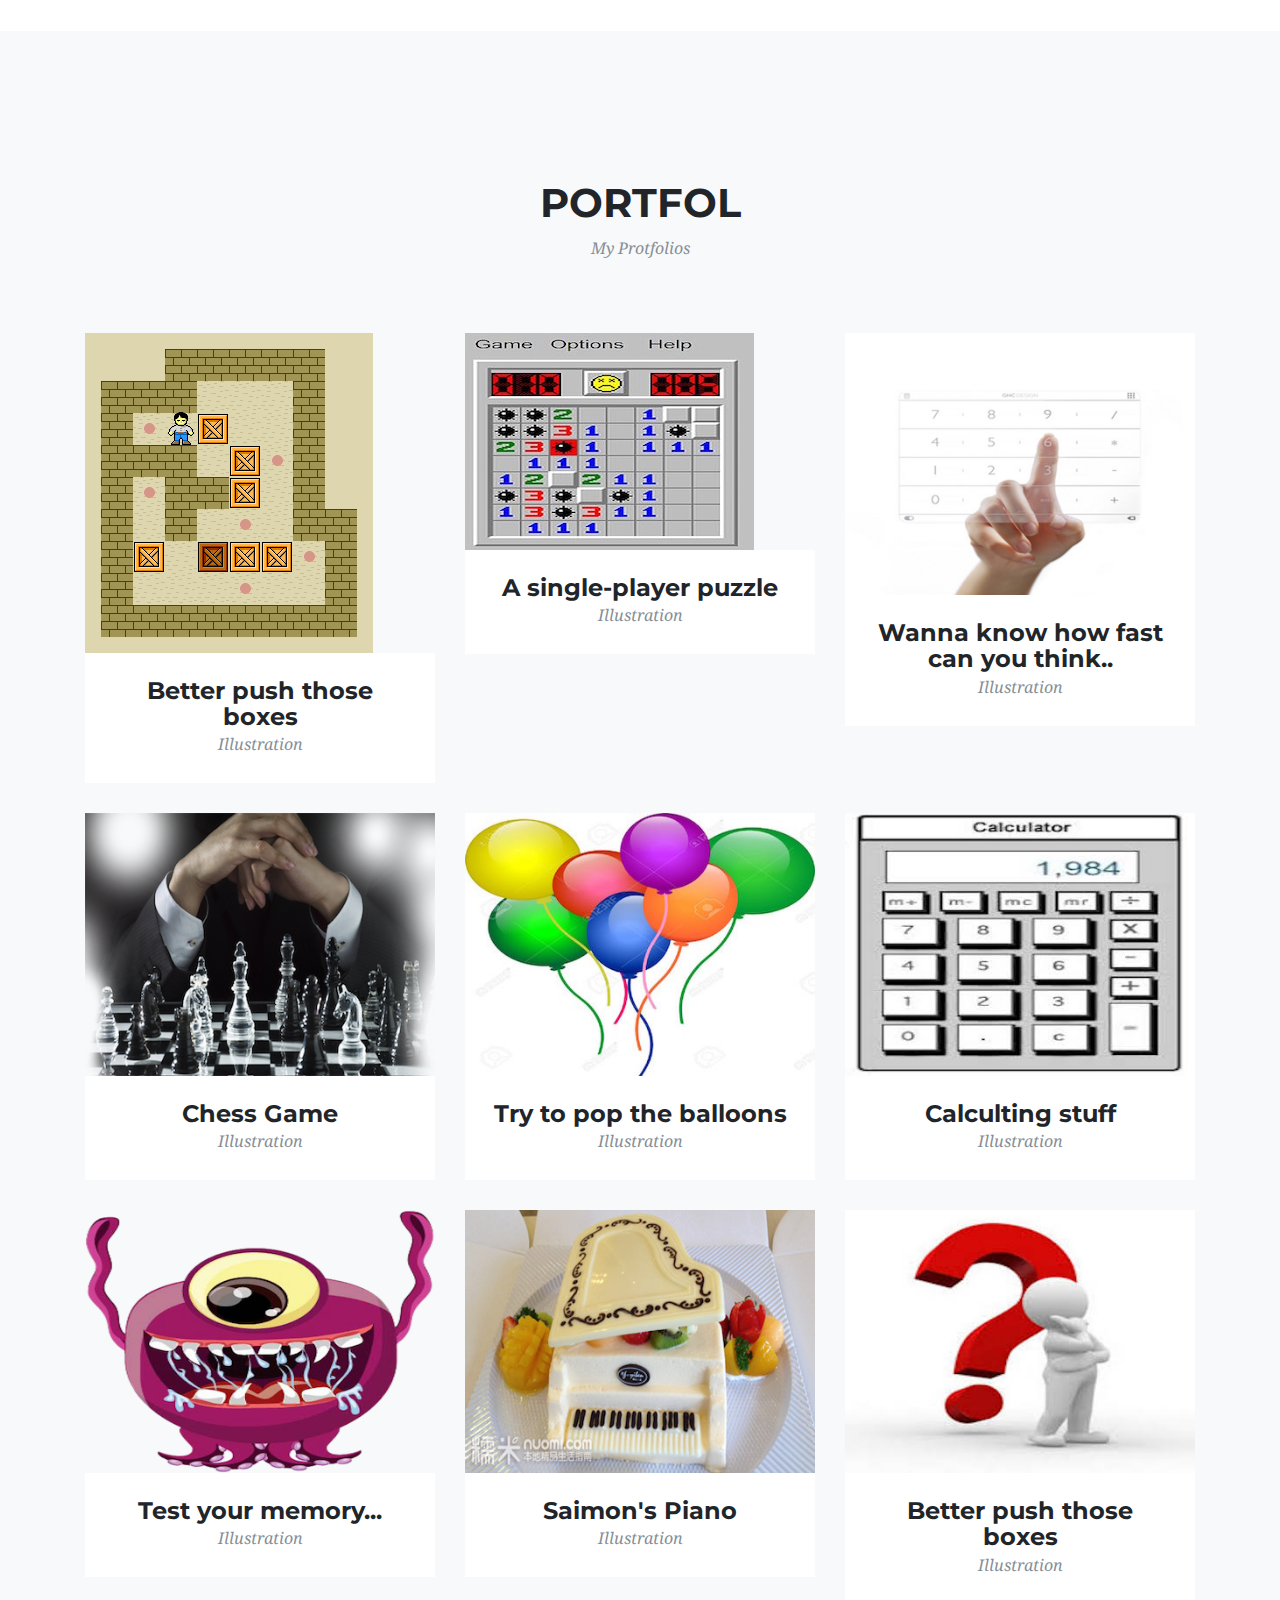
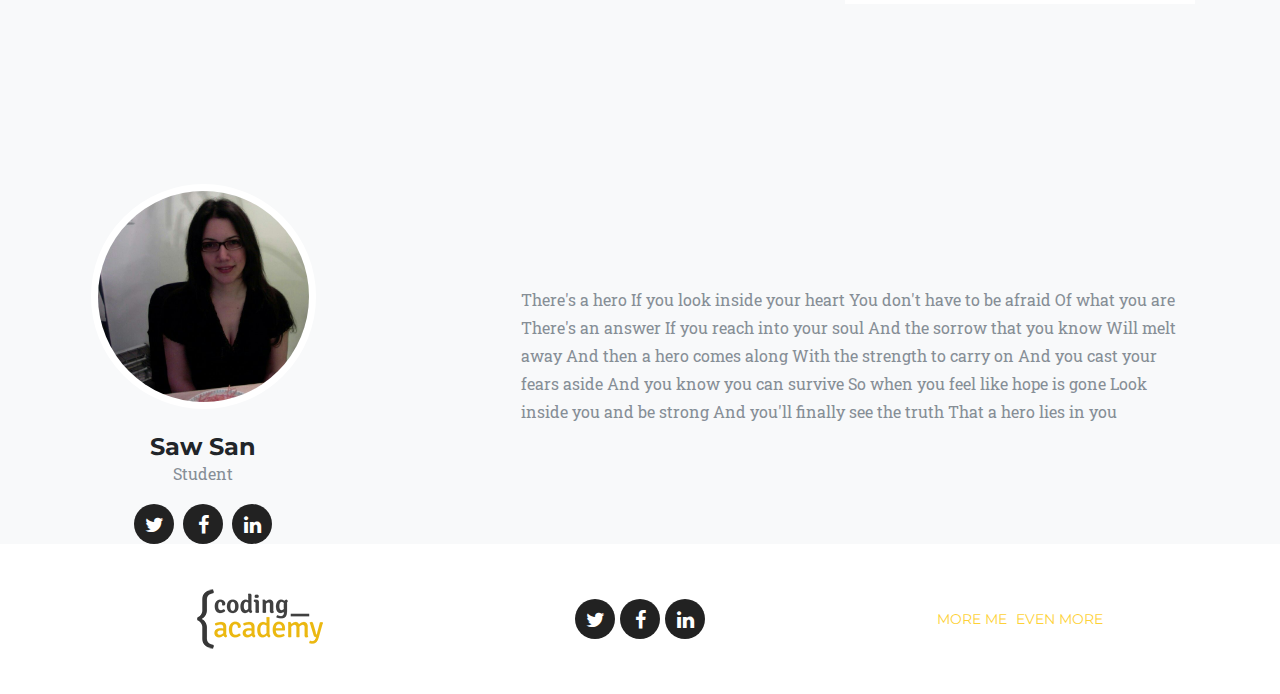
==== commit cebe65f5: "updated the website to my details" ====
--- a/index.html
+++ b/index.html
@@ -1,4 +1,3 @@
-
 <!DOCTYPE html>
 <html lang="en">
 
@@ -26,8 +25,7 @@
 
 </head>
 
-<body id="page-top">
-
+<body id="page-top" onload="initPage();">
   <div class="offcanvas-btn" onClick="openCanvas()">
     <i class="fa fa-comment" aria-hidden="true"></i>
   </div>
@@ -35,15 +33,31 @@
 
   <!-- Contact -->
   <section id="contact">
-    <h4>Contact ME</h4>
-  </section>
+    <h4>Contact ME</h4>    
+      <div class="form-group">
+        <label for="email_address">Email address</label>
+        <input type="email" class="form-control" id="email_address" aria-describedby="emailHelp" placeholder="Enter email your email">
+      </div>
+      
+      <div class="form-group">
+        <label for="subject">Subject:</label>
+        <input type="text" class="form-control" id="subject" placeholder="Subject">
+      </div>
+
+      <div class="form-group">
+        <label for="msg">Message Body:</label>
+        <textarea class="form-control" rows="5" width="30px" id="msg" placeholder="Write your message"></textarea>
+      </div>
+      
+      <a id ="sendForm" onclick = "SendEmail();" target="_blank"><input type="button" class="btn btn-success btn-send" value="Send message"></a>
+    </section>
     
   </aside>
 
   <!-- Navigation -->
   <nav class="navbar navbar-expand-lg navbar-dark fixed-top" id="mainNav">
     <div class="container">
-      <a class="navbar-brand js-scroll-trigger" href="#page-top">Meet Me</a>
+      <a class="navbar-brand js-scroll-trigger" href="#page-top">Meet Medd</a>
       <button class="navbar-toggler navbar-toggler-right" type="button" data-toggle="collapse" data-target="#navbarResponsive"
         aria-controls="navbarResponsive" aria-expanded="false" aria-label="Toggle navigation">
           <i class="fa fa-bars"></i>
@@ -72,8 +86,8 @@
     <div class="container">
       <div class="intro-text">
         <div class="intro-lead-in">Welcome To my Portfolio</div>
-        <div class="intro-heading">It's Nice To Meet You</div>
-        <a class="btn btn-xl js-scroll-trigger" href="#services">Tell Me More</a>
+        <div class="intro-heading">Happy you decided to visit,Enjoy your browsing :)</div>
+        <a class="btn-success btn-xl js-scroll-trigger" href="#services">Tell Me More</a>
       </div>
     </div>
   </header>
@@ -84,7 +98,7 @@
       <div class="row">
         <div class="col-lg-12 text-center">
           <h2 class="section-heading">Specialities</h2>
-          <h3 class="section-subheading text-muted">Lorem ipsum dolor sit amet consectetur.</h3>
+          <h3 class="section-subheading text-muted">Sawsan Saw San</h3>
         </div>
       </div>
       <div class="row text-center">
@@ -124,100 +138,15 @@
     <div class="container">
       <div class="row">
         <div class="col-lg-12 text-center">
-          <h2 class="section-heading">Portfolio</h2>
-          <h3 class="section-subheading text-muted">Lorem ipsum dolor sit amet consectetur.</h3>
-        </div>
-      </div>
-      <div class="row">
-        <div class="col-md-4 col-sm-6 portfolio-item">
-          <a class="portfolio-link" data-toggle="modal" href="#portfolioModal1">
-            <div class="portfolio-hover">
-              <div class="portfolio-hover-content">
-                <i class="fa fa-plus fa-3x"></i>
-              </div>
-            </div>
-            <img class="img-fluid" src="img/portfolio/01-thumbnail.jpg" alt="">
-          </a>
-          <div class="portfolio-caption">
-            <h4>Threads</h4>
-            <p class="text-muted">Illustration</p>
-          </div>
-        </div>
-        <div class="col-md-4 col-sm-6 portfolio-item">
-          <a class="portfolio-link" data-toggle="modal" href="#portfolioModal2">
-            <div class="portfolio-hover">
-              <div class="portfolio-hover-content">
-                <i class="fa fa-plus fa-3x"></i>
-              </div>
-            </div>
-            <img class="img-fluid" src="img/portfolio/02-thumbnail.jpg" alt="">
-          </a>
-          <div class="portfolio-caption">
-            <h4>Explore</h4>
-            <p class="text-muted">Graphic Design</p>
-          </div>
-        </div>
-        <div class="col-md-4 col-sm-6 portfolio-item">
-          <a class="portfolio-link" data-toggle="modal" href="#portfolioModal3">
-            <div class="portfolio-hover">
-              <div class="portfolio-hover-content">
-                <i class="fa fa-plus fa-3x"></i>
-              </div>
-            </div>
-            <img class="img-fluid" src="img/portfolio/03-thumbnail.jpg" alt="">
-          </a>
-          <div class="portfolio-caption">
-            <h4>Finish</h4>
-            <p class="text-muted">Identity</p>
-          </div>
-        </div>
-        <div class="col-md-4 col-sm-6 portfolio-item">
-          <a class="portfolio-link" data-toggle="modal" href="#portfolioModal4">
-            <div class="portfolio-hover">
-              <div class="portfolio-hover-content">
-                <i class="fa fa-plus fa-3x"></i>
-              </div>
-            </div>
-            <img class="img-fluid" src="img/portfolio/04-thumbnail.jpg" alt="">
-          </a>
-          <div class="portfolio-caption">
-            <h4>Lines</h4>
-            <p class="text-muted">Branding</p>
-          </div>
-        </div>
-        <div class="col-md-4 col-sm-6 portfolio-item">
-          <a class="portfolio-link" data-toggle="modal" href="#portfolioModal5">
-            <div class="portfolio-hover">
-              <div class="portfolio-hover-content">
-                <i class="fa fa-plus fa-3x"></i>
-              </div>
-            </div>
-            <img class="img-fluid" src="img/portfolio/05-thumbnail.jpg" alt="">
-          </a>
-          <div class="portfolio-caption">
-            <h4>Southwest</h4>
-            <p class="text-muted">Website Design</p>
-          </div>
-        </div>
-        <div class="col-md-4 col-sm-6 portfolio-item">
-          <a class="portfolio-link" data-toggle="modal" href="#portfolioModal6">
-            <div class="portfolio-hover">
-              <div class="portfolio-hover-content">
-                <i class="fa fa-plus fa-3x"></i>
-              </div>
-            </div>
-            <img class="img-fluid" src="img/portfolio/06-thumbnail.jpg" alt="">
-          </a>
-          <div class="portfolio-caption">
-            <h4>Window</h4>
-            <p class="text-muted">Photography</p>
-          </div>
-        </div>
+          <h2 class="section-heading">Portfol</h2>
+          <h3 class="section-subheading text-muted">My Protfolios</h3>
+        </div>
+      </div>
+      <div class="row" id = "myPortfolio">
+
       </div>
     </div>
   </section>
-
-
   <!-- Team -->
   <section class="bg-light" id="team" style="padding: 0px;">
       <div class="row">
@@ -314,219 +243,7 @@
   <!-- Portfolio Modals -->
 
   <!-- Modal 1 -->
-  <div class="portfolio-modal modal fade" id="portfolioModal1" tabindex="-1" role="dialog" aria-hidden="true">
-    <div class="modal-dialog">
-      <div class="modal-content">
-        <div class="close-modal" data-dismiss="modal">
-          <div class="lr">
-            <div class="rl"></div>
-          </div>
-        </div>
-        <div class="container">
-          <div class="row">
-            <div class="col-lg-8 mx-auto">
-              <div class="modal-body">
-                <!-- Project Details Go Here -->
-                <h2>Project Name</h2>
-                <p class="item-intro text-muted">Lorem ipsum dolor sit amet consectetur.</p>
-                <img class="img-fluid d-block mx-auto" src="img/portfolio/01-full.jpg" alt="">
-                <p>Use this area to describe your project. Lorem ipsum dolor sit amet, consectetur adipisicing elit. Est blanditiis
-                  dolorem culpa incidunt minus dignissimos deserunt repellat aperiam quasi sunt officia expedita beatae cupiditate,
-                  maiores repudiandae, nostrum, reiciendis facere nemo!</p>
-                <ul class="list-inline">
-                  <li>Date: January 2017</li>
-                  <li>Client: Threads</li>
-                  <li>Category: Illustration</li>
-                </ul>
-                <button class="btn btn-primary" data-dismiss="modal" type="button">
-                    <i class="fa fa-times"></i>
-                    Close Project</button>
-              </div>
-            </div>
-          </div>
-        </div>
-      </div>
-    </div>
-  </div>
-
-  <!-- Modal 2 -->
-  <div class="portfolio-modal modal fade" id="portfolioModal2" tabindex="-1" role="dialog" aria-hidden="true">
-    <div class="modal-dialog">
-      <div class="modal-content">
-        <div class="close-modal" data-dismiss="modal">
-          <div class="lr">
-            <div class="rl"></div>
-          </div>
-        </div>
-        <div class="container">
-          <div class="row">
-            <div class="col-lg-8 mx-auto">
-              <div class="modal-body">
-                <!-- Project Details Go Here -->
-                <h2>Project Name</h2>
-                <p class="item-intro text-muted">Lorem ipsum dolor sit amet consectetur.</p>
-                <img class="img-fluid d-block mx-auto" src="img/portfolio/02-full.jpg" alt="">
-                <p>Use this area to describe your project. Lorem ipsum dolor sit amet, consectetur adipisicing elit. Est blanditiis
-                  dolorem culpa incidunt minus dignissimos deserunt repellat aperiam quasi sunt officia expedita beatae cupiditate,
-                  maiores repudiandae, nostrum, reiciendis facere nemo!</p>
-                <ul class="list-inline">
-                  <li>Date: January 2017</li>
-                  <li>Client: Explore</li>
-                  <li>Category: Graphic Design</li>
-                </ul>
-                <button class="btn btn-primary" data-dismiss="modal" type="button">
-                    <i class="fa fa-times"></i>
-                    Close Project</button>
-              </div>
-            </div>
-          </div>
-        </div>
-      </div>
-    </div>
-  </div>
-
-  <!-- Modal 3 -->
-  <div class="portfolio-modal modal fade" id="portfolioModal3" tabindex="-1" role="dialog" aria-hidden="true">
-    <div class="modal-dialog">
-      <div class="modal-content">
-        <div class="close-modal" data-dismiss="modal">
-          <div class="lr">
-            <div class="rl"></div>
-          </div>
-        </div>
-        <div class="container">
-          <div class="row">
-            <div class="col-lg-8 mx-auto">
-              <div class="modal-body">
-                <!-- Project Details Go Here -->
-                <h2>Project Name</h2>
-                <p class="item-intro text-muted">Lorem ipsum dolor sit amet consectetur.</p>
-                <img class="img-fluid d-block mx-auto" src="img/portfolio/03-full.jpg" alt="">
-                <p>Use this area to describe your project. Lorem ipsum dolor sit amet, consectetur adipisicing elit. Est blanditiis
-                  dolorem culpa incidunt minus dignissimos deserunt repellat aperiam quasi sunt officia expedita beatae cupiditate,
-                  maiores repudiandae, nostrum, reiciendis facere nemo!</p>
-                <ul class="list-inline">
-                  <li>Date: January 2017</li>
-                  <li>Client: Finish</li>
-                  <li>Category: Identity</li>
-                </ul>
-                <button class="btn btn-primary" data-dismiss="modal" type="button">
-                    <i class="fa fa-times"></i>
-                    Close Project</button>
-              </div>
-            </div>
-          </div>
-        </div>
-      </div>
-    </div>
-  </div>
-
-  <!-- Modal 4 -->
-  <div class="portfolio-modal modal fade" id="portfolioModal4" tabindex="-1" role="dialog" aria-hidden="true">
-    <div class="modal-dialog">
-      <div class="modal-content">
-        <div class="close-modal" data-dismiss="modal">
-          <div class="lr">
-            <div class="rl"></div>
-          </div>
-        </div>
-        <div class="container">
-          <div class="row">
-            <div class="col-lg-8 mx-auto">
-              <div class="modal-body">
-                <!-- Project Details Go Here -->
-                <h2>Project Name</h2>
-                <p class="item-intro text-muted">Lorem ipsum dolor sit amet consectetur.</p>
-                <img class="img-fluid d-block mx-auto" src="img/portfolio/04-full.jpg" alt="">
-                <p>Use this area to describe your project. Lorem ipsum dolor sit amet, consectetur adipisicing elit. Est blanditiis
-                  dolorem culpa incidunt minus dignissimos deserunt repellat aperiam quasi sunt officia expedita beatae cupiditate,
-                  maiores repudiandae, nostrum, reiciendis facere nemo!</p>
-                <ul class="list-inline">
-                  <li>Date: January 2017</li>
-                  <li>Client: Lines</li>
-                  <li>Category: Branding</li>
-                </ul>
-                <button class="btn btn-primary" data-dismiss="modal" type="button">
-                    <i class="fa fa-times"></i>
-                    Close Project</button>
-              </div>
-            </div>
-          </div>
-        </div>
-      </div>
-    </div>
-  </div>
-
-  <!-- Modal 5 -->
-  <div class="portfolio-modal modal fade" id="portfolioModal5" tabindex="-1" role="dialog" aria-hidden="true">
-    <div class="modal-dialog">
-      <div class="modal-content">
-        <div class="close-modal" data-dismiss="modal">
-          <div class="lr">
-            <div class="rl"></div>
-          </div>
-        </div>
-        <div class="container">
-          <div class="row">
-            <div class="col-lg-8 mx-auto">
-              <div class="modal-body">
-                <!-- Project Details Go Here -->
-                <h2>Project Name</h2>
-                <p class="item-intro text-muted">Lorem ipsum dolor sit amet consectetur.</p>
-                <img class="img-fluid d-block mx-auto" src="img/portfolio/05-full.jpg" alt="">
-                <p>Use this area to describe your project. Lorem ipsum dolor sit amet, consectetur adipisicing elit. Est blanditiis
-                  dolorem culpa incidunt minus dignissimos deserunt repellat aperiam quasi sunt officia expedita beatae cupiditate,
-                  maiores repudiandae, nostrum, reiciendis facere nemo!</p>
-                <ul class="list-inline">
-                  <li>Date: January 2017</li>
-                  <li>Client: Southwest</li>
-                  <li>Category: Website Design</li>
-                </ul>
-                <button class="btn btn-primary" data-dismiss="modal" type="button">
-                    <i class="fa fa-times"></i>
-                    Close Project</button>
-              </div>
-            </div>
-          </div>
-        </div>
-      </div>
-    </div>
-  </div>
-
-  <!-- Modal 6 -->
-  <div class="portfolio-modal modal fade" id="portfolioModal6" tabindex="-1" role="dialog" aria-hidden="true">
-    <div class="modal-dialog">
-      <div class="modal-content">
-        <div class="close-modal" data-dismiss="modal">
-          <div class="lr">
-            <div class="rl"></div>
-          </div>
-        </div>
-        <div class="container">
-          <div class="row">
-            <div class="col-lg-8 mx-auto">
-              <div class="modal-body">
-                <!-- Project Details Go Here -->
-                <h2>Project Name</h2>
-                <p class="item-intro text-muted">Lorem ipsum dolor sit amet consectetur.</p>
-                <img class="img-fluid d-block mx-auto" src="img/portfolio/06-full.jpg" alt="">
-                <p>Use this area to describe your project. Lorem ipsum dolor sit amet, consectetur adipisicing elit. Est blanditiis
-                  dolorem culpa incidunt minus dignissimos deserunt repellat aperiam quasi sunt officia expedita beatae cupiditate,
-                  maiores repudiandae, nostrum, reiciendis facere nemo!</p>
-                <ul class="list-inline">
-                  <li>Date: January 2017</li>
-                  <li>Client: Window</li>
-                  <li>Category: Photography</li>
-                </ul>
-                <button class="btn btn-primary" data-dismiss="modal" type="button">
-                    <i class="fa fa-times"></i>
-                    Close Project</button>
-              </div>
-            </div>
-          </div>
-        </div>
-      </div>
-    </div>
+  <div id = "modals">
   </div>
 
   <!-- Bootstrap core JavaScript -->
@@ -540,7 +257,7 @@
   <!-- Custom scripts for this template -->
   <script src="js/ca-gallery.js"></script>
   <script src="js/offCanvas.js"></script>
-
+  <script src="js/main.js"></script>
 
 </body>
 
--- a/css/ca-gallery.css
+++ b/css/ca-gallery.css
@@ -78,7 +78,7 @@
   position: fixed;
   height: 100%;
   z-index: 100000;
-  background: red;
+  background: rgb(29, 218, 183);
   width: 30vw;
   left: -30vw;
   transition: all 0.3s ease;
